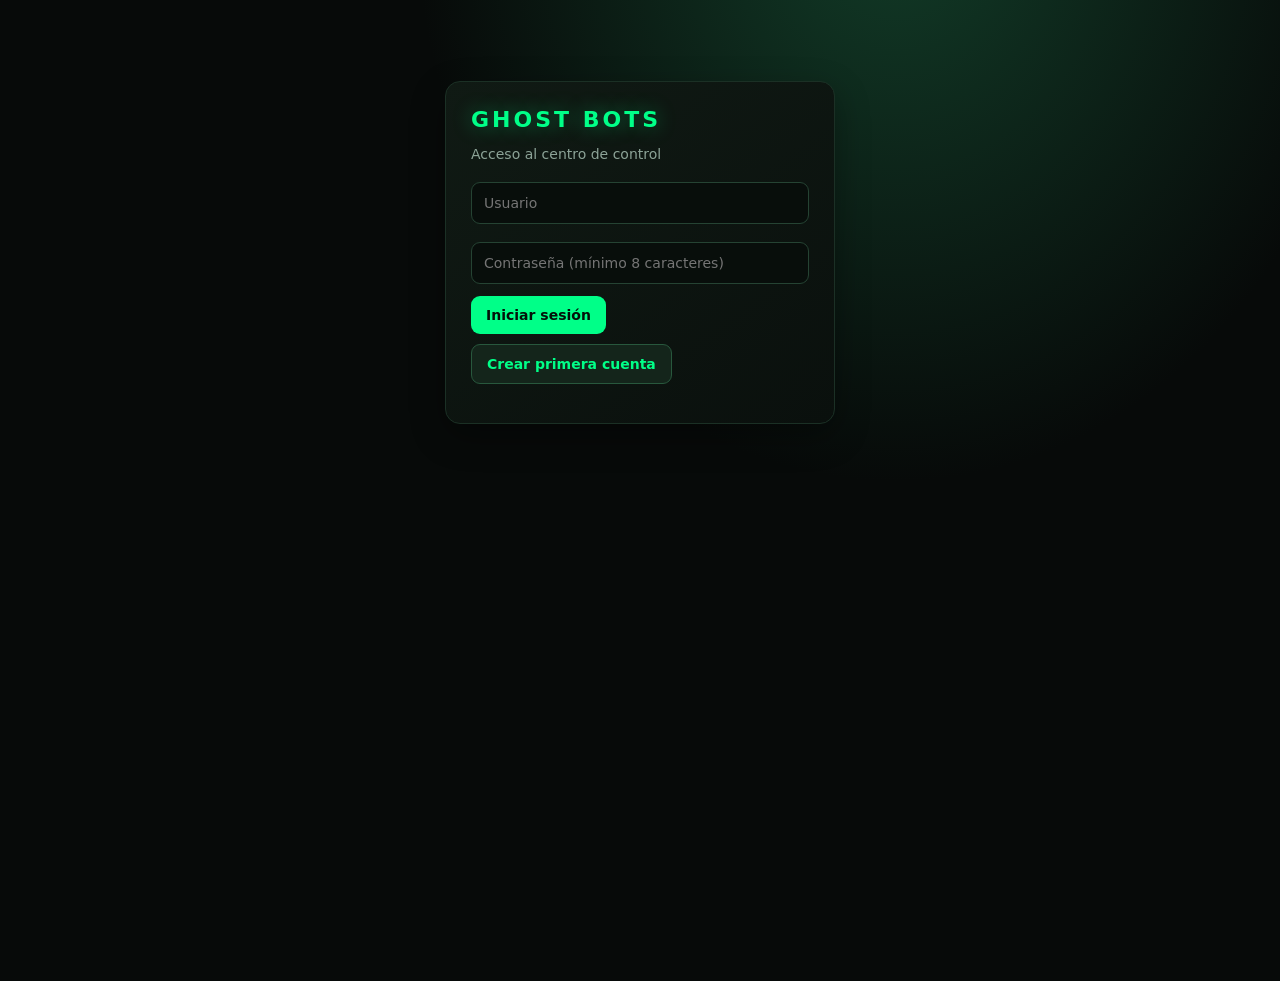
==== index.html @ bfc3005f "Add files via upload" ====
<!doctype html>
<html lang="es"><head><meta charset="utf-8"><meta name="viewport" content="width=device-width,initial-scale=1"><title>GHOST BOTS — Control Center</title>
<style>
:root{--bg:#070a09;--panel:#0d1411;--line:#1b3025;--green:#00ff88;--muted:#8ca397;--white:#eafff2}
*{box-sizing:border-box}body{margin:0;background:radial-gradient(ellipse at 70% -10%,#123c28 0,transparent 38%),var(--bg);color:var(--white);font:14px Inter,system-ui,Arial;min-height:100vh}
button,input{font:inherit}.shell{display:flex;min-height:100vh}.side{width:245px;padding:25px 17px;border-right:1px solid var(--line);background:#080e0b;position:fixed;inset:0 auto 0 0}.brand{font-size:22px;font-weight:900;letter-spacing:3px;color:var(--green);text-shadow:0 0 20px #00ff8866}.sub{color:var(--muted);font-size:10px;letter-spacing:2px;margin:5px 0 35px}.nav{display:grid;gap:7px}.nav button{background:transparent;border:1px solid transparent;color:#a7b9af;text-align:left;padding:13px;border-radius:10px;cursor:pointer}.nav button.active,.nav button:hover{color:var(--green);background:#10251a;border-color:#1c4b32}.main{margin-left:245px;width:calc(100% - 245px);padding:28px 34px}.top{display:flex;justify-content:space-between;align-items:center;margin-bottom:28px}.eyebrow{color:var(--green);font-size:11px;letter-spacing:2px}.title{font-size:27px;margin:6px 0}.pill{border:1px solid #20583a;color:var(--green);padding:8px 12px;border-radius:30px;background:#0b1b12}.grid{display:grid;grid-template-columns:repeat(3,minmax(0,1fr));gap:15px}.card{background:linear-gradient(145deg,#101a14,#0a100d);border:1px solid var(--line);border-radius:15px;padding:19px;box-shadow:0 12px 35px #0005}.metric{font-size:29px;font-weight:800;margin-top:12px}.muted{color:var(--muted)}.section{margin:26px 0 13px;font-size:16px}.row{display:flex;gap:10px;flex-wrap:wrap}.btn{background:var(--green);color:#031109;border:0;padding:11px 15px;border-radius:9px;font-weight:800;cursor:pointer}.btn.secondary{background:#14251b;color:var(--green);border:1px solid #28583d}.field{background:#080e0b;border:1px solid #254333;color:white;padding:12px;border-radius:9px;width:100%;margin:6px 0 12px}.form{max-width:520px}.item{display:flex;justify-content:space-between;align-items:center;padding:14px;border-bottom:1px solid var(--line)}.hidden{display:none}.auth{max-width:390px;margin:9vh auto;padding:25px}.status{font-size:11px;color:var(--green)}@media(max-width:760px){.side{width:68px;padding:18px 8px}.brand{font-size:0}.brand:after{content:"G";font-size:22px}.sub{display:none}.nav button{font-size:0;text-align:center;padding:13px 4px}.nav button:after{content:attr(data-icon);font-size:17px}.main{margin-left:68px;width:calc(100% - 68px);padding:20px 14px}.grid{grid-template-columns:1fr}.top{align-items:flex-start;gap:10px;flex-direction:column}}
</style></head><body>
<div id="auth" class="auth card"><div class="brand">GHOST BOTS</div><p class="muted">Acceso al centro de control</p><input id="username" class="field" placeholder="Usuario"><input id="password" class="field" type="password" placeholder="Contraseña (mínimo 8 caracteres)"><div class="row"><button class="btn" onclick="authenticate('login')">Iniciar sesión</button><button class="btn secondary" onclick="authenticate('register')">Crear primera cuenta</button></div><p id="authmsg" class="muted"></p></div>
<div id="app" class="shell hidden"><aside class="side"><div class="brand">GHOST BOTS</div><div class="sub">AUTOMATION CONTROL CENTER</div><div class="nav"><button class="active" data-icon="⌂" onclick="view('overview',this)">⌂ &nbsp; Resumen</button><button data-icon="◈" onclick="view('bots',this)">◈ &nbsp; Mis bots</button><button data-icon="◎" onclick="view('contacts',this)">◎ &nbsp; Contactos</button><button data-icon="▤" onclick="view('messages',this)">▤ &nbsp; Mensajes</button><button data-icon="✧" onclick="view('assistant',this)">✧ &nbsp; Asistente</button><button data-icon="⚙" onclick="view('settings',this)">⚙ &nbsp; Configuración</button></div></aside>
<main class="main"><div class="top"><div><div class="eyebrow">GHOST SYSTEM / DASHBOARD</div><h1 class="title" id="heading">Resumen general</h1><span class="muted">Administra tu plataforma desde un solo lugar.</span></div><span class="pill">● SISTEMA ACTIVO</span></div>
<div id="overview"><div class="grid"><div class="card"><span class="muted">Bots creados</span><div class="metric" id="botsN">0</div><span class="status">● Inventario</span></div><div class="card"><span class="muted">Contactos</span><div class="metric" id="contactsN">0</div><span class="status">● Base de datos</span></div><div class="card"><span class="muted">Mensajes registrados</span><div class="metric" id="messagesN">0</div><span class="status">● Actividad</span></div></div><h3 class="section">Acciones rápidas</h3><div class="row"><button class="btn" onclick="view('bots')">+ Crear bot</button><button class="btn secondary" onclick="view('contacts')">+ Añadir contacto</button><button class="btn secondary" onclick="view('assistant')">Crear borrador</button></div><h3 class="section">Estado de la plataforma</h3><div class="card"><span class="status">● API conectada</span><p class="muted">GHOST BOTS está ejecutándose. Configura tus integraciones desde el panel.</p></div></div>
<div id="bots" class="hidden"><div class="card form"><h3>Crear bot</h3><input id="botname" class="field" placeholder="Nombre del bot"><input id="botdesc" class="field" placeholder="Descripción"><button class="btn" onclick="createBot()">Guardar bot</button></div><h3 class="section">Tus bots</h3><div class="card" id="botlist"></div></div>
<div id="contacts" class="hidden"><div class="card form"><h3>Registrar contacto</h3><input id="cname" class="field" placeholder="Nombre"><input id="phone" class="field" placeholder="Teléfono en formato internacional"><label><input id="consent" type="checkbox"> El contacto dio consentimiento para recibir mensajes</label><input id="source" class="field" placeholder="Fuente/fecha del consentimiento"><button class="btn" onclick="addContact()">Guardar contacto</button></div><h3 class="section">Contactos</h3><div class="card" id="contactlist"></div></div>
<div id="messages" class="hidden"><div class="card"><h3>Mensajes</h3><p class="muted">Aquí aparecerá el historial de actividad y envíos registrados.</p><p class="muted">Los envíos reales requieren configurar WhatsApp Cloud API y consentimiento verificable.</p></div></div>
<div id="assistant" class="hidden"><div class="card form"><h3>Asistente de respuestas</h3><input id="topic" class="field" placeholder="¿Sobre qué trata la consulta?"><button class="btn" onclick="makeDraft()">Generar borrador</button><textarea id="draft" class="field" rows="5" placeholder="Tu borrador aparecerá aquí"></textarea></div></div>
<div id="settings" class="hidden"><div class="card"><h3>Configuración e integraciones</h3><p class="muted">Las credenciales privadas se configuran en las variables de entorno de Railway. Nunca las publiques en GitHub ni en el navegador.</p><p>WhatsApp Cloud API: <span class="status">pendiente de configuración</span></p><p>Base de datos: SQLite local / PostgreSQL recomendado en Railway.</p><button class="btn secondary" onclick="logout()">Cerrar sesión</button></div></div>
<p id="notice" class="muted"></p></main></div>
<script>
let token=localStorage.getItem('ghost_token');
const api=async(path,opts={})=>{opts.headers={...(opts.headers||{}),'Content-Type':'application/json',...(token?{Authorization:'Bearer '+token}:{})};let r=await fetch('/api'+path,opts);let d=await r.json();if(!r.ok)throw Error(d.detail||'Error');return d};
function msg(t){document.getElementById('notice').textContent=t}
async function authenticate(mode){try{let d=await api('/auth/'+mode,{method:'POST',body:JSON.stringify({username:username.value,password:password.value})});token=d.token;localStorage.setItem('ghost_token',token);start()}catch(e){authmsg.textContent=e.message}}
function logout(){localStorage.removeItem('ghost_token');token=null;location.reload()}
function view(name,btn){['overview','bots','contacts','messages','assistant','settings'].forEach(x=>document.getElementById(x).classList.toggle('hidden',x!==name));heading.textContent=({overview:'Resumen general',bots:'Mis bots',contacts:'Contactos',messages:'Mensajes',assistant:'Asistente de respuestas',settings:'Configuración'})[name];document.querySelectorAll('.nav button').forEach(x=>x.classList.remove('active'));if(btn)btn.classList.add('active');if(name==='bots')loadBots();if(name==='contacts')loadContacts()}
async function start(){try{await api('/me');auth.classList.add('hidden');app.classList.remove('hidden');let s=await api('/stats');botsN.textContent=s.bots;contactsN.textContent=s.contacts;messagesN.textContent=s.messages}catch(e){localStorage.removeItem('ghost_token');auth.classList.remove('hidden')}}
async function createBot(){try{await api('/bots',{method:'POST',body:JSON.stringify({name:botname.value,description:botdesc.value})});botname.value='';botdesc.value='';msg('Bot guardado correctamente');loadBots();let s=await api('/stats');botsN.textContent=s.bots}catch(e){msg(e.message)}}
async function loadBots(){try{let a=await api('/bots');botlist.innerHTML=a.map(b=>`<div class="item"><div><b>${esc(b.name)}</b><div class="muted">${esc(b.description)}</div></div><span class="status">${b.status}</span></div>`).join('')||'<p class="muted">Aún no hay bots.</p>'}catch(e){msg(e.message)}}
async function addContact(){try{await api('/contacts',{method:'POST',body:JSON.stringify({name:cname.value,phone:phone.value,opted_in:consent.checked,consent_source:source.value})});cname.value='';phone.value='';source.value='';loadContacts();msg('Contacto guardado')}catch(e){msg(e.message)}}
async function loadContacts(){try{let a=await api('/contacts');contactlist.innerHTML=a.map(c=>`<div class="item"><div><b>${esc(c.name)}</b><div class="muted">${esc(c.phone)}</div></div><span class="status">${c.opted_in?'CONSENTIMIENTO':'SIN CONSENTIMIENTO'}</span></div>`).join('')||'<p class="muted">Aún no hay contactos.</p>'}catch(e){msg(e.message)}}
async function makeDraft(){try{let d=await api('/assistant/draft',{method:'POST',body:JSON.stringify({topic:topic.value})});draft.value=d.draft}catch(e){msg(e.message)}}
function esc(s){return String(s||'').replace(/[&<>"']/g,c=>({'&':'&amp;','<':'&lt;','>':'&gt;','"':'&quot;',"'":'&#39;'}[c]))}
if(token)start();
</script></body></html>
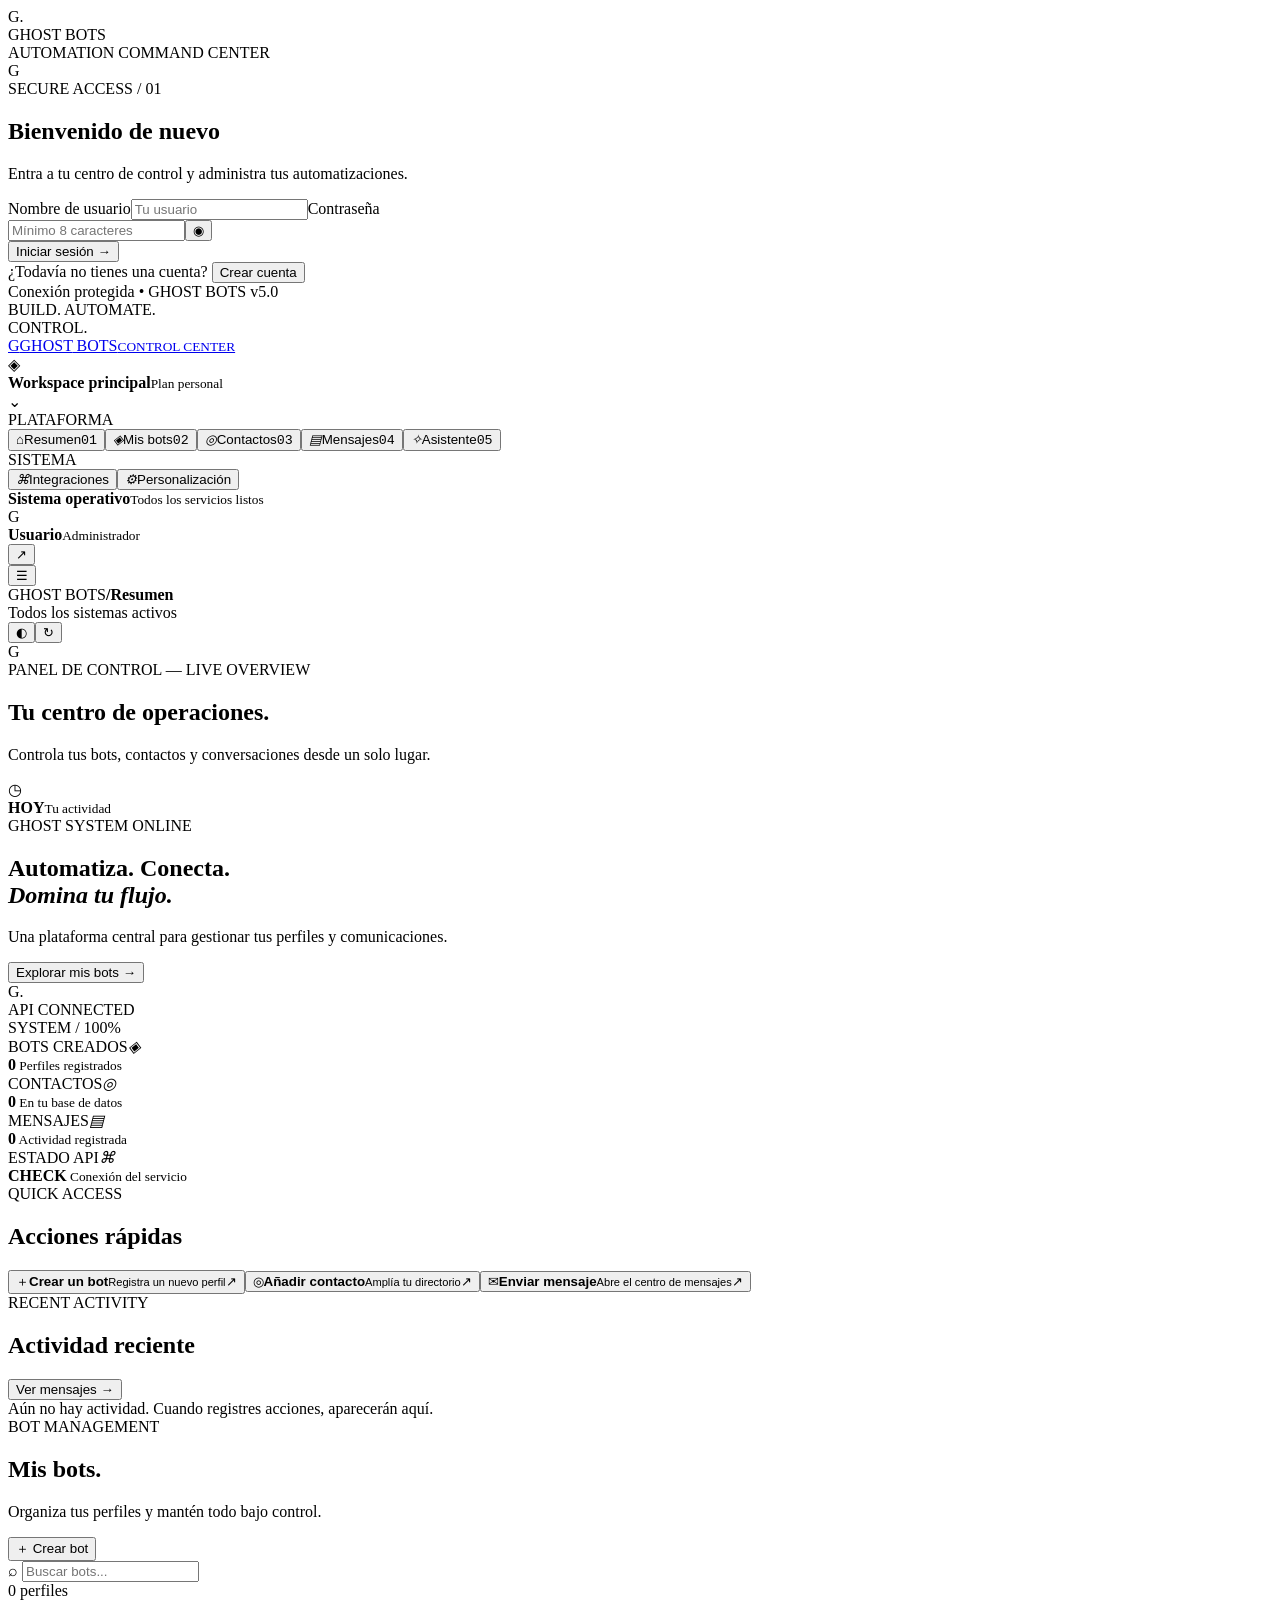
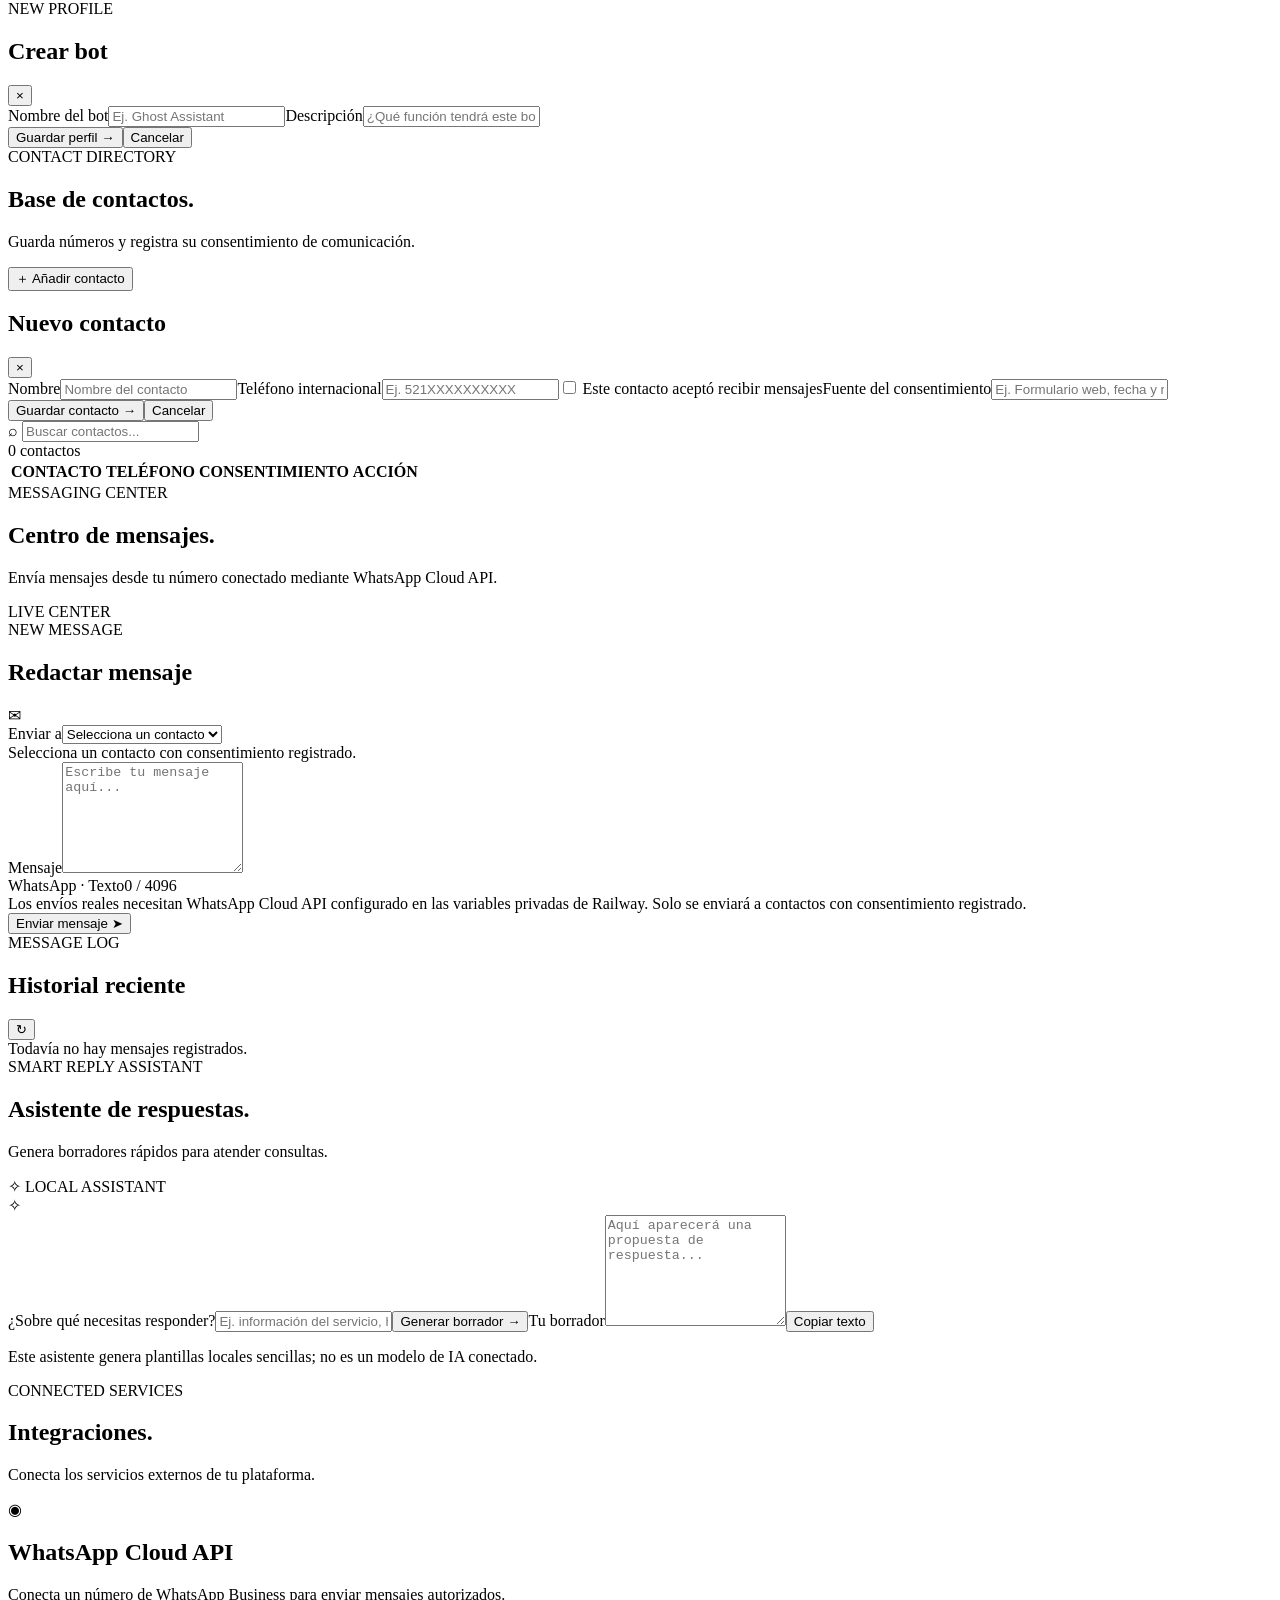
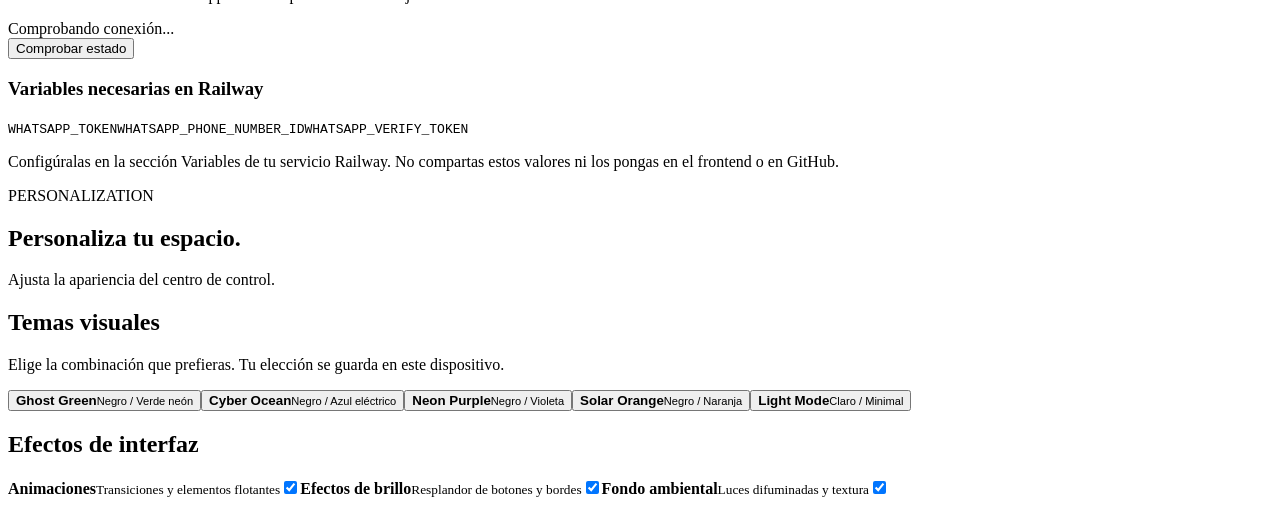
==== commit 054c2012: "Add files via upload" ====
--- a/index.html
+++ b/index.html
@@ -1,33 +1,14 @@
 <!doctype html>
-<html lang="es"><head><meta charset="utf-8"><meta name="viewport" content="width=device-width,initial-scale=1"><title>GHOST BOTS — Control Center</title>
-<style>
-:root{--bg:#070a09;--panel:#0d1411;--line:#1b3025;--green:#00ff88;--muted:#8ca397;--white:#eafff2}
-*{box-sizing:border-box}body{margin:0;background:radial-gradient(ellipse at 70% -10%,#123c28 0,transparent 38%),var(--bg);color:var(--white);font:14px Inter,system-ui,Arial;min-height:100vh}
-button,input{font:inherit}.shell{display:flex;min-height:100vh}.side{width:245px;padding:25px 17px;border-right:1px solid var(--line);background:#080e0b;position:fixed;inset:0 auto 0 0}.brand{font-size:22px;font-weight:900;letter-spacing:3px;color:var(--green);text-shadow:0 0 20px #00ff8866}.sub{color:var(--muted);font-size:10px;letter-spacing:2px;margin:5px 0 35px}.nav{display:grid;gap:7px}.nav button{background:transparent;border:1px solid transparent;color:#a7b9af;text-align:left;padding:13px;border-radius:10px;cursor:pointer}.nav button.active,.nav button:hover{color:var(--green);background:#10251a;border-color:#1c4b32}.main{margin-left:245px;width:calc(100% - 245px);padding:28px 34px}.top{display:flex;justify-content:space-between;align-items:center;margin-bottom:28px}.eyebrow{color:var(--green);font-size:11px;letter-spacing:2px}.title{font-size:27px;margin:6px 0}.pill{border:1px solid #20583a;color:var(--green);padding:8px 12px;border-radius:30px;background:#0b1b12}.grid{display:grid;grid-template-columns:repeat(3,minmax(0,1fr));gap:15px}.card{background:linear-gradient(145deg,#101a14,#0a100d);border:1px solid var(--line);border-radius:15px;padding:19px;box-shadow:0 12px 35px #0005}.metric{font-size:29px;font-weight:800;margin-top:12px}.muted{color:var(--muted)}.section{margin:26px 0 13px;font-size:16px}.row{display:flex;gap:10px;flex-wrap:wrap}.btn{background:var(--green);color:#031109;border:0;padding:11px 15px;border-radius:9px;font-weight:800;cursor:pointer}.btn.secondary{background:#14251b;color:var(--green);border:1px solid #28583d}.field{background:#080e0b;border:1px solid #254333;color:white;padding:12px;border-radius:9px;width:100%;margin:6px 0 12px}.form{max-width:520px}.item{display:flex;justify-content:space-between;align-items:center;padding:14px;border-bottom:1px solid var(--line)}.hidden{display:none}.auth{max-width:390px;margin:9vh auto;padding:25px}.status{font-size:11px;color:var(--green)}@media(max-width:760px){.side{width:68px;padding:18px 8px}.brand{font-size:0}.brand:after{content:"G";font-size:22px}.sub{display:none}.nav button{font-size:0;text-align:center;padding:13px 4px}.nav button:after{content:attr(data-icon);font-size:17px}.main{margin-left:68px;width:calc(100% - 68px);padding:20px 14px}.grid{grid-template-columns:1fr}.top{align-items:flex-start;gap:10px;flex-direction:column}}
-</style></head><body>
-<div id="auth" class="auth card"><div class="brand">GHOST BOTS</div><p class="muted">Acceso al centro de control</p><input id="username" class="field" placeholder="Usuario"><input id="password" class="field" type="password" placeholder="Contraseña (mínimo 8 caracteres)"><div class="row"><button class="btn" onclick="authenticate('login')">Iniciar sesión</button><button class="btn secondary" onclick="authenticate('register')">Crear primera cuenta</button></div><p id="authmsg" class="muted"></p></div>
-<div id="app" class="shell hidden"><aside class="side"><div class="brand">GHOST BOTS</div><div class="sub">AUTOMATION CONTROL CENTER</div><div class="nav"><button class="active" data-icon="⌂" onclick="view('overview',this)">⌂ &nbsp; Resumen</button><button data-icon="◈" onclick="view('bots',this)">◈ &nbsp; Mis bots</button><button data-icon="◎" onclick="view('contacts',this)">◎ &nbsp; Contactos</button><button data-icon="▤" onclick="view('messages',this)">▤ &nbsp; Mensajes</button><button data-icon="✧" onclick="view('assistant',this)">✧ &nbsp; Asistente</button><button data-icon="⚙" onclick="view('settings',this)">⚙ &nbsp; Configuración</button></div></aside>
-<main class="main"><div class="top"><div><div class="eyebrow">GHOST SYSTEM / DASHBOARD</div><h1 class="title" id="heading">Resumen general</h1><span class="muted">Administra tu plataforma desde un solo lugar.</span></div><span class="pill">● SISTEMA ACTIVO</span></div>
-<div id="overview"><div class="grid"><div class="card"><span class="muted">Bots creados</span><div class="metric" id="botsN">0</div><span class="status">● Inventario</span></div><div class="card"><span class="muted">Contactos</span><div class="metric" id="contactsN">0</div><span class="status">● Base de datos</span></div><div class="card"><span class="muted">Mensajes registrados</span><div class="metric" id="messagesN">0</div><span class="status">● Actividad</span></div></div><h3 class="section">Acciones rápidas</h3><div class="row"><button class="btn" onclick="view('bots')">+ Crear bot</button><button class="btn secondary" onclick="view('contacts')">+ Añadir contacto</button><button class="btn secondary" onclick="view('assistant')">Crear borrador</button></div><h3 class="section">Estado de la plataforma</h3><div class="card"><span class="status">● API conectada</span><p class="muted">GHOST BOTS está ejecutándose. Configura tus integraciones desde el panel.</p></div></div>
-<div id="bots" class="hidden"><div class="card form"><h3>Crear bot</h3><input id="botname" class="field" placeholder="Nombre del bot"><input id="botdesc" class="field" placeholder="Descripción"><button class="btn" onclick="createBot()">Guardar bot</button></div><h3 class="section">Tus bots</h3><div class="card" id="botlist"></div></div>
-<div id="contacts" class="hidden"><div class="card form"><h3>Registrar contacto</h3><input id="cname" class="field" placeholder="Nombre"><input id="phone" class="field" placeholder="Teléfono en formato internacional"><label><input id="consent" type="checkbox"> El contacto dio consentimiento para recibir mensajes</label><input id="source" class="field" placeholder="Fuente/fecha del consentimiento"><button class="btn" onclick="addContact()">Guardar contacto</button></div><h3 class="section">Contactos</h3><div class="card" id="contactlist"></div></div>
-<div id="messages" class="hidden"><div class="card"><h3>Mensajes</h3><p class="muted">Aquí aparecerá el historial de actividad y envíos registrados.</p><p class="muted">Los envíos reales requieren configurar WhatsApp Cloud API y consentimiento verificable.</p></div></div>
-<div id="assistant" class="hidden"><div class="card form"><h3>Asistente de respuestas</h3><input id="topic" class="field" placeholder="¿Sobre qué trata la consulta?"><button class="btn" onclick="makeDraft()">Generar borrador</button><textarea id="draft" class="field" rows="5" placeholder="Tu borrador aparecerá aquí"></textarea></div></div>
-<div id="settings" class="hidden"><div class="card"><h3>Configuración e integraciones</h3><p class="muted">Las credenciales privadas se configuran en las variables de entorno de Railway. Nunca las publiques en GitHub ni en el navegador.</p><p>WhatsApp Cloud API: <span class="status">pendiente de configuración</span></p><p>Base de datos: SQLite local / PostgreSQL recomendado en Railway.</p><button class="btn secondary" onclick="logout()">Cerrar sesión</button></div></div>
-<p id="notice" class="muted"></p></main></div>
-<script>
-let token=localStorage.getItem('ghost_token');
-const api=async(path,opts={})=>{opts.headers={...(opts.headers||{}),'Content-Type':'application/json',...(token?{Authorization:'Bearer '+token}:{})};let r=await fetch('/api'+path,opts);let d=await r.json();if(!r.ok)throw Error(d.detail||'Error');return d};
-function msg(t){document.getElementById('notice').textContent=t}
-async function authenticate(mode){try{let d=await api('/auth/'+mode,{method:'POST',body:JSON.stringify({username:username.value,password:password.value})});token=d.token;localStorage.setItem('ghost_token',token);start()}catch(e){authmsg.textContent=e.message}}
-function logout(){localStorage.removeItem('ghost_token');token=null;location.reload()}
-function view(name,btn){['overview','bots','contacts','messages','assistant','settings'].forEach(x=>document.getElementById(x).classList.toggle('hidden',x!==name));heading.textContent=({overview:'Resumen general',bots:'Mis bots',contacts:'Contactos',messages:'Mensajes',assistant:'Asistente de respuestas',settings:'Configuración'})[name];document.querySelectorAll('.nav button').forEach(x=>x.classList.remove('active'));if(btn)btn.classList.add('active');if(name==='bots')loadBots();if(name==='contacts')loadContacts()}
-async function start(){try{await api('/me');auth.classList.add('hidden');app.classList.remove('hidden');let s=await api('/stats');botsN.textContent=s.bots;contactsN.textContent=s.contacts;messagesN.textContent=s.messages}catch(e){localStorage.removeItem('ghost_token');auth.classList.remove('hidden')}}
-async function createBot(){try{await api('/bots',{method:'POST',body:JSON.stringify({name:botname.value,description:botdesc.value})});botname.value='';botdesc.value='';msg('Bot guardado correctamente');loadBots();let s=await api('/stats');botsN.textContent=s.bots}catch(e){msg(e.message)}}
-async function loadBots(){try{let a=await api('/bots');botlist.innerHTML=a.map(b=>`<div class="item"><div><b>${esc(b.name)}</b><div class="muted">${esc(b.description)}</div></div><span class="status">${b.status}</span></div>`).join('')||'<p class="muted">Aún no hay bots.</p>'}catch(e){msg(e.message)}}
-async function addContact(){try{await api('/contacts',{method:'POST',body:JSON.stringify({name:cname.value,phone:phone.value,opted_in:consent.checked,consent_source:source.value})});cname.value='';phone.value='';source.value='';loadContacts();msg('Contacto guardado')}catch(e){msg(e.message)}}
-async function loadContacts(){try{let a=await api('/contacts');contactlist.innerHTML=a.map(c=>`<div class="item"><div><b>${esc(c.name)}</b><div class="muted">${esc(c.phone)}</div></div><span class="status">${c.opted_in?'CONSENTIMIENTO':'SIN CONSENTIMIENTO'}</span></div>`).join('')||'<p class="muted">Aún no hay contactos.</p>'}catch(e){msg(e.message)}}
-async function makeDraft(){try{let d=await api('/assistant/draft',{method:'POST',body:JSON.stringify({topic:topic.value})});draft.value=d.draft}catch(e){msg(e.message)}}
-function esc(s){return String(s||'').replace(/[&<>"']/g,c=>({'&':'&amp;','<':'&lt;','>':'&gt;','"':'&quot;',"'":'&#39;'}[c]))}
-if(token)start();
-</script></body></html>+<html lang="es"><head><meta charset="utf-8"><meta name="viewport" content="width=device-width,initial-scale=1"><meta name="theme-color" content="#070b0a"><title>GHOST BOTS PRO | Command Center</title><link rel="preconnect" href="https://fonts.googleapis.com"><link href="https://fonts.googleapis.com/css2?family=DM+Sans:wght@400;500;600;700&family=Space+Grotesk:wght@500;600;700&display=swap" rel="stylesheet"><link rel="stylesheet" href="/static/css/style.css"></head><body>
+<div class="ambient ambient-a"></div><div class="ambient ambient-b"></div><div class="noise"></div>
+<section id="authScreen" class="auth-screen"><div class="auth-card glass"><div class="auth-brand"><div class="brand-mark">G<span>.</span></div><div><div class="brand-name">GHOST<span> BOTS</span></div><div class="brand-caption">AUTOMATION COMMAND CENTER</div></div></div><div class="auth-orbit"><div class="orbit-core">G</div><span class="orbit-dot"></span></div><div class="auth-heading"><span class="eyebrow">SECURE ACCESS / 01</span><h1 id="authTitle">Bienvenido de nuevo</h1><p id="authDescription">Entra a tu centro de control y administra tus automatizaciones.</p></div><form id="authForm"><label>Nombre de usuario</label><input id="authUsername" autocomplete="username" minlength="3" maxlength="60" placeholder="Tu usuario" required><label>Contraseña</label><div class="password-wrap"><input id="authPassword" type="password" autocomplete="current-password" minlength="8" placeholder="Mínimo 8 caracteres" required><button type="button" id="togglePassword" aria-label="Mostrar contraseña">◉</button></div><button class="primary-btn full" id="authSubmit" type="submit">Iniciar sesión <span>→</span></button></form><div class="auth-switch"><span id="switchText">¿Todavía no tienes una cuenta?</span> <button id="switchAuth" type="button">Crear cuenta</button></div><div id="authAlert" class="alert" role="alert"></div><div class="auth-foot"><span class="pulse-dot"></span> Conexión protegida <span>•</span> GHOST BOTS v5.0</div></div><div class="auth-side-note"><span>BUILD.</span> AUTOMATE.<br><span>CONTROL.</span></div></section>
+<div id="dashboard" class="dashboard hidden"><aside class="sidebar" id="sidebar"><a class="logo" href="#"><span class="logo-icon">G</span><span class="logo-text">GHOST<span> BOTS</span><small>CONTROL CENTER</small></span></a><div class="workspace"><span class="workspace-icon">◈</span><div><b>Workspace principal</b><small>Plan personal</small></div><span class="chevron">⌄</span></div><div class="nav-label">PLATAFORMA</div><nav class="nav"><button class="nav-item active" data-view="overview"><i>⌂</i><span>Resumen</span><kbd>01</kbd></button><button class="nav-item" data-view="bots"><i>◈</i><span>Mis bots</span><kbd>02</kbd></button><button class="nav-item" data-view="contacts"><i>◎</i><span>Contactos</span><kbd>03</kbd></button><button class="nav-item" data-view="messages"><i>▤</i><span>Mensajes</span><kbd>04</kbd></button><button class="nav-item" data-view="assistant"><i>✧</i><span>Asistente</span><kbd>05</kbd></button></nav><div class="nav-label lower">SISTEMA</div><nav class="nav"><button class="nav-item" data-view="integrations"><i>⌘</i><span>Integraciones</span></button><button class="nav-item" data-view="settings"><i>⚙</i><span>Personalización</span></button></nav><div class="sidebar-bottom"><div class="online-card"><span class="pulse-dot"></span><div><b>Sistema operativo</b><small>Todos los servicios listos</small></div></div><div class="user-mini"><div class="avatar" id="userAvatar">G</div><div class="user-meta"><b id="userName">Usuario</b><small>Administrador</small></div><button id="logoutBtn" title="Cerrar sesión">↗</button></div></div></aside>
+<main class="main-content"><header class="topbar"><button class="mobile-menu" id="mobileMenu">☰</button><div class="breadcrumb"><span>GHOST BOTS</span><b>/</b><strong id="pageName">Resumen</strong></div><div class="top-actions"><div class="system-status"><span class="pulse-dot"></span> Todos los sistemas activos</div><button class="icon-btn" id="themeQuick" title="Cambiar tema">◐</button><button class="icon-btn" id="refreshBtn" title="Actualizar">↻</button><div class="top-avatar" id="topAvatar">G</div></div></header>
+<div class="page-wrap"><section class="page-view" id="view-overview"><div class="welcome-row"><div><div class="eyebrow">PANEL DE CONTROL <span>— LIVE OVERVIEW</span></div><h1>Tu centro de <span class="gradient-text">operaciones.</span></h1><p>Controla tus bots, contactos y conversaciones desde un solo lugar.</p></div><div class="date-chip"><span>◷</span><div><b id="todayDate">HOY</b><small>Tu actividad</small></div></div></div><div class="hero-banner"><div class="hero-grid"></div><div class="hero-copy"><span class="hero-tag"><span class="pulse-dot"></span> GHOST SYSTEM ONLINE</span><h2>Automatiza. Conecta.<br><em>Domina tu flujo.</em></h2><p>Una plataforma central para gestionar tus perfiles y comunicaciones.</p><button class="primary-btn" data-go="bots">Explorar mis bots <span>→</span></button></div><div class="hero-visual"><div class="ring ring-one"></div><div class="ring ring-two"></div><div class="hero-g">G<span>.</span></div><div class="float-chip chip-one">API CONNECTED</div><div class="float-chip chip-two">SYSTEM / 100%</div></div></div><div class="stats-grid"><article class="stat-card"><div class="stat-top"><span>BOTS CREADOS</span><i>◈</i></div><strong id="statBots">0</strong><small><span class="stat-dot"></span> Perfiles registrados</small><div class="stat-line"><span style="width:70%"></span></div></article><article class="stat-card"><div class="stat-top"><span>CONTACTOS</span><i>◎</i></div><strong id="statContacts">0</strong><small><span class="stat-dot"></span> En tu base de datos</small><div class="stat-line blue"><span style="width:55%"></span></div></article><article class="stat-card"><div class="stat-top"><span>MENSAJES</span><i>▤</i></div><strong id="statMessages">0</strong><small><span class="stat-dot"></span> Actividad registrada</small><div class="stat-line purple"><span style="width:82%"></span></div></article><article class="stat-card"><div class="stat-top"><span>ESTADO API</span><i>⌘</i></div><strong class="api-word" id="statApi">CHECK</strong><small><span class="stat-dot"></span> Conexión del servicio</small><div class="stat-line"><span style="width:100%"></span></div></article></div><div class="section-heading"><div><span class="eyebrow">QUICK ACCESS</span><h2>Acciones rápidas</h2></div></div><div class="quick-grid"><button class="quick-card" data-go="bots"><span class="quick-icon">＋</span><b>Crear un bot</b><small>Registra un nuevo perfil</small><span class="quick-arrow">↗</span></button><button class="quick-card" data-go="contacts"><span class="quick-icon blue-icon">◎</span><b>Añadir contacto</b><small>Amplía tu directorio</small><span class="quick-arrow">↗</span></button><button class="quick-card" data-go="messages"><span class="quick-icon purple-icon">✉</span><b>Enviar mensaje</b><small>Abre el centro de mensajes</small><span class="quick-arrow">↗</span></button></div><div class="section-heading"><div><span class="eyebrow">RECENT ACTIVITY</span><h2>Actividad reciente</h2></div><button class="text-btn" data-go="messages">Ver mensajes →</button></div><div class="panel activity-panel" id="recentActivity"><div class="empty-state">Aún no hay actividad. Cuando registres acciones, aparecerán aquí.</div></div></section>
+<section class="page-view hidden" id="view-bots"><div class="page-title-row"><div><span class="eyebrow">BOT MANAGEMENT</span><h1>Mis <span class="gradient-text">bots.</span></h1><p>Organiza tus perfiles y mantén todo bajo control.</p></div><button class="primary-btn" id="newBotBtn">＋ Crear bot</button></div><div class="toolbar"><div class="search-box">⌕ <input id="botSearch" placeholder="Buscar bots..."></div><span class="muted" id="botCount">0 perfiles</span></div><div class="cards-grid" id="botGrid"></div><div class="panel form-panel hidden" id="botFormPanel"><div class="panel-head"><div><span class="eyebrow">NEW PROFILE</span><h2 id="botFormTitle">Crear bot</h2></div><button class="icon-btn" id="closeBotForm">×</button></div><form id="botForm"><input type="hidden" id="botId"><label>Nombre del bot</label><input id="botName" required minlength="2" maxlength="80" placeholder="Ej. Ghost Assistant"><label>Descripción</label><input id="botDescription" maxlength="240" placeholder="¿Qué función tendrá este bot?"><div class="form-actions"><button class="primary-btn">Guardar perfil <span>→</span></button><button type="button" class="ghost-btn" id="cancelBot">Cancelar</button></div></form></div></section>
+<section class="page-view hidden" id="view-contacts"><div class="page-title-row"><div><span class="eyebrow">CONTACT DIRECTORY</span><h1>Base de <span class="gradient-text">contactos.</span></h1><p>Guarda números y registra su consentimiento de comunicación.</p></div><button class="primary-btn" id="newContactBtn">＋ Añadir contacto</button></div><div class="panel form-panel hidden" id="contactFormPanel"><div class="panel-head"><h2>Nuevo contacto</h2><button class="icon-btn" id="closeContactForm">×</button></div><form id="contactForm"><label>Nombre</label><input id="contactName" required placeholder="Nombre del contacto"><label>Teléfono internacional</label><input id="contactPhone" required placeholder="Ej. 521XXXXXXXXXX"><label class="check-label"><input id="contactConsent" type="checkbox"> Este contacto aceptó recibir mensajes</label><label>Fuente del consentimiento</label><input id="contactSource" placeholder="Ej. Formulario web, fecha y referencia"><div class="form-actions"><button class="primary-btn">Guardar contacto →</button><button type="button" class="ghost-btn" id="cancelContact">Cancelar</button></div></form></div><div class="toolbar"><div class="search-box">⌕ <input id="contactSearch" placeholder="Buscar contactos..."></div><span class="muted" id="contactCount">0 contactos</span></div><div class="panel table-panel"><div class="table-wrap"><table><thead><tr><th>CONTACTO</th><th>TELÉFONO</th><th>CONSENTIMIENTO</th><th>ACCIÓN</th></tr></thead><tbody id="contactRows"></tbody></table></div></div></section>
+<section class="page-view hidden" id="view-messages"><div class="page-title-row"><div><span class="eyebrow">MESSAGING CENTER</span><h1>Centro de <span class="gradient-text">mensajes.</span></h1><p>Envía mensajes desde tu número conectado mediante WhatsApp Cloud API.</p></div><span class="live-badge"><span class="pulse-dot"></span> LIVE CENTER</span></div><div class="message-layout"><div class="panel compose-panel"><div class="panel-head"><div><span class="eyebrow">NEW MESSAGE</span><h2>Redactar mensaje</h2></div><span class="compose-icon">✉</span></div><form id="messageForm"><label>Enviar a</label><select id="messageContact" required><option value="">Selecciona un contacto</option></select><div id="consentHint" class="hint">Selecciona un contacto con consentimiento registrado.</div><label>Mensaje</label><textarea id="messageBody" rows="7" maxlength="4096" required placeholder="Escribe tu mensaje aquí..."></textarea><div class="char-row"><span>WhatsApp · Texto</span><span id="charCount">0 / 4096</span></div><div class="message-note">Los envíos reales necesitan WhatsApp Cloud API configurado en las variables privadas de Railway. Solo se enviará a contactos con consentimiento registrado.</div><button class="primary-btn full" id="sendMessageBtn">Enviar mensaje <span>➤</span></button></form></div><div class="panel history-panel"><div class="panel-head"><div><span class="eyebrow">MESSAGE LOG</span><h2>Historial reciente</h2></div><button class="icon-btn" id="refreshMessages">↻</button></div><div id="messageHistory" class="message-history"><div class="empty-state">Todavía no hay mensajes registrados.</div></div></div></div></section>
+<section class="page-view hidden" id="view-assistant"><div class="page-title-row"><div><span class="eyebrow">SMART REPLY ASSISTANT</span><h1>Asistente de <span class="gradient-text">respuestas.</span></h1><p>Genera borradores rápidos para atender consultas.</p></div><span class="live-badge">✧ LOCAL ASSISTANT</span></div><div class="panel assistant-panel"><div class="assistant-orb">✧</div><label>¿Sobre qué necesitas responder?</label><input id="assistantTopic" placeholder="Ej. información del servicio, horarios, soporte..."><button class="primary-btn" id="generateDraft">Generar borrador →</button><label>Tu borrador</label><textarea id="assistantDraft" rows="7" placeholder="Aquí aparecerá una propuesta de respuesta..."></textarea><button class="ghost-btn" id="copyDraft">Copiar texto</button><p class="muted">Este asistente genera plantillas locales sencillas; no es un modelo de IA conectado.</p></div></section>
+<section class="page-view hidden" id="view-integrations"><div class="page-title-row"><div><span class="eyebrow">CONNECTED SERVICES</span><h1>Integraciones.</h1><p>Conecta los servicios externos de tu plataforma.</p></div></div><div class="integration-card panel"><div class="integration-logo">◉</div><div class="integration-info"><h2>WhatsApp Cloud API</h2><p>Conecta un número de WhatsApp Business para enviar mensajes autorizados.</p><span id="whatsappState" class="state-badge">Comprobando conexión...</span></div><button class="ghost-btn" id="checkWhatsApp">Comprobar estado</button></div><div class="panel info-panel"><h3>Variables necesarias en Railway</h3><code>WHATSAPP_TOKEN</code><code>WHATSAPP_PHONE_NUMBER_ID</code><code>WHATSAPP_VERIFY_TOKEN</code><p class="muted">Configúralas en la sección Variables de tu servicio Railway. No compartas estos valores ni los pongas en el frontend o en GitHub.</p></div></section>
+<section class="page-view hidden" id="view-settings"><div class="page-title-row"><div><span class="eyebrow">PERSONALIZATION</span><h1>Personaliza tu <span class="gradient-text">espacio.</span></h1><p>Ajusta la apariencia del centro de control.</p></div></div><div class="panel settings-panel"><h2>Temas visuales</h2><p class="muted">Elige la combinación que prefieras. Tu elección se guarda en este dispositivo.</p><div class="theme-grid"><button class="theme-option" data-theme="ghost"><span class="theme-preview ghost-preview"></span><b>Ghost Green</b><small>Negro / Verde neón</small></button><button class="theme-option" data-theme="ocean"><span class="theme-preview ocean-preview"></span><b>Cyber Ocean</b><small>Negro / Azul eléctrico</small></button><button class="theme-option" data-theme="purple"><span class="theme-preview purple-preview"></span><b>Neon Purple</b><small>Negro / Violeta</small></button><button class="theme-option" data-theme="sunset"><span class="theme-preview sunset-preview"></span><b>Solar Orange</b><small>Negro / Naranja</small></button><button class="theme-option" data-theme="light"><span class="theme-preview light-preview"></span><b>Light Mode</b><small>Claro / Minimal</small></button></div><h2 class="settings-subhead">Efectos de interfaz</h2><label class="toggle-row"><span><b>Animaciones</b><small>Transiciones y elementos flotantes</small></span><input type="checkbox" id="animationsToggle" checked></label><label class="toggle-row"><span><b>Efectos de brillo</b><small>Resplandor de botones y bordes</small></span><input type="checkbox" id="glowToggle" checked></label><label class="toggle-row"><span><b>Fondo ambiental</b><small>Luces difuminadas y textura</small></span><input type="checkbox" id="ambientToggle" checked></label></div></section>
+</div><div id="toastHost" class="toast-host"></div></main></div><script src="/static/js/app.js" defer></script></body></html>
